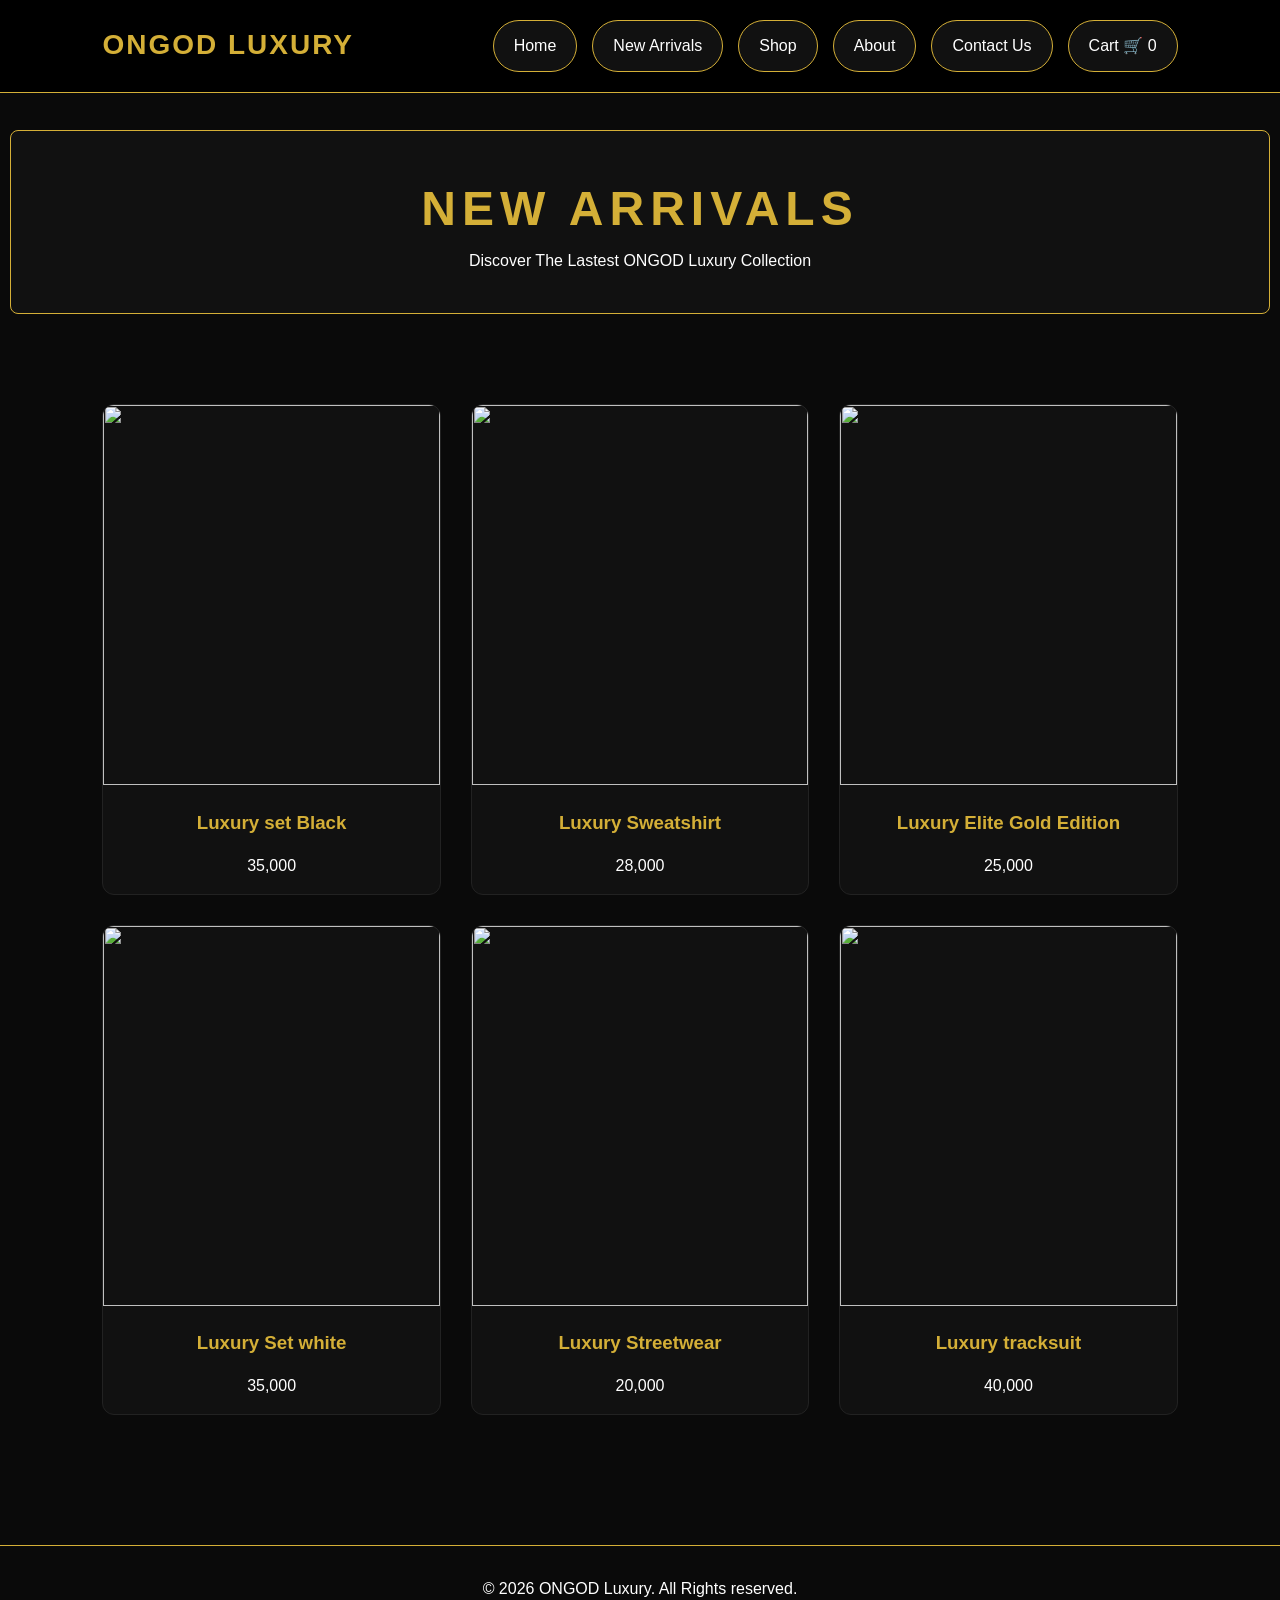
==== arrivals.html @ c8779386 "Add files via upload" ====
<!DOCTYPE html>
<html lang="en">
<head>
    <meta charset="UTF-8">
    <meta name="viewport" content="width=device-width, initial-scale=1.0">
    <title>ONGOD Luxury | New Arrivals</title>

    <link rel="stylesheet" href="style.css">

    <link href="https://fonts.googleapis.com/css2?family=Cinzel:wght@500;700&family=popins:wght@300;400;500;600&display=swap" rel="stylesheet">
</head>
<body>
    
    <header>
        <div class="logo">ONGOD LUXURY</div>

        <nav>
        <ul>
            <li><a href="index.html">Home</a></li>
            <li><a href="arrivals.html">New Arrivals</a></li>
            <li><a href="shop.html">Shop</a></li>
            <li><a href="about.html">About</a></li>
            <li><a href="contact.html">Contact Us</a></li>
            <li><a href="cart.html">Cart 🛒
                 <span id="cart-count">0</span>
            </a></li>
        </ul>
    </nav>
    </header>

    <section class="page-banner">
        <h1>NEW ARRIVALS</h1>

        <p>
            Discover The Lastest ONGOD Luxury Collection
        </p>
    </section>

    <section class="products">

        <div class="product-card">
            <img src="images/product1.jpg.jpeg" alt="">
            <h3>Luxury set Black</h3>
            <p>35,000</p>
        </div>

        <div class="product-card">
            <img src="images/product2.jpg.jpeg" alt="">
            <h3>Luxury Sweatshirt</h3>
            <p>28,000</p>
        </div>

        
        <div class="product-card">
            <img src="images/product3.jpg.jpeg" alt="">
            <h3>Luxury Elite Gold Edition</h3>
            <p>25,000</p>
        </div>


        
        <div class="product-card">
            <img src="images/product4.jpg.jpeg" alt="">
            <h3>Luxury Set white</h3>
            <p>35,000</p>
        </div>


        
        <div class="product-card">
            <img src="images/product5.jpg.jpeg" alt="">
            <h3>Luxury Streetwear</h3>
            <p>20,000</p>
        </div>

        
        <div class="product-card">
            <img src="images/product6.jpg.jpeg" alt="">
            <h3>Luxury tracksuit</h3>
            <p>40,000</p>
        </div>



    </section>

    <footer>
        <p>© 2026 ONGOD Luxury. All Rights reserved.</p>
    </footer>

    <script src="script.js"></script>
</body>
</html>
---- style.css ----
/* RESET */
*{
    margin: 0;
    padding: 0;
    box-sizing: border-box;
}

body{
    font-family: 'poppins', sans-serif;
    background:#0a0a0a;
    color:white;
    line-height: 1.6;
    padding-top: 120px;
}


header{
    display: flex;
    justify-content: space-between;
    align-items: center;
    padding: 20px 8%;
    border-bottom: 1px solid #d4af37;
    background: #000;

    position: fixed;
    top: 0;
    left: 0;
    width: 100%;

    z-index: 1000;
}

.logo{
    font-size: 28px;
    font-weight: 700;
    color: #d4af37;
    letter-spacing: 2px;
}

nav ul{
    display: flex;
    list-style: none;
    gap: 15px;
}

nav ul li a{
    color: white;
    text-decoration: none;
    transition: 3s;
    display: block;
    background: #111;
    padding: 12px 20px;
    border-radius: 30px;
    border: 1px solid #d4af37;
}

nav ul li a:hover{
    background: #d4af37;
    color: #000;
}

nav ul li a{
    transition: 0.3s ease;
}


.hero{
    height: 90vh;
    display: flex;
    justify-content: center;
    align-items: center;
    text-align: center;
    padding: 20px;
}

.hero-content h1{
    font-size: 4rem;
    color: #d4af37;
    margin-bottom: 20px;
}

.hero-content p{
    font-size: 1.2rem;
    margin-bottom: 30px;
}


.btn{
    display: inline-block;
    padding: 14px 35px;
    background: #d4af37;
    color: #000;
    text-decoration: none;
    border-radius: 5px;
    font-weight: 600;
    transition: 3s;
}

.btn:hover{
    transform: translateY(-3px);
}


section{
    padding: 80px 8%;
}


section h2{
    text-align: center;
    margin-bottom: 40px;
    color: #d4af37;
}



.featured-grid,
.products{
    display: grid;
    grid-template-columns: repeat(auto-fit,minmax(280px,1fr));
    gap: 30px;
}



.card,
.product-card{
    background: #111;
    border: 1px solid #222;
    border-radius: 12px;
    overflow: hidden;
    text-align: center;
    transition: 3s;
}





.card:hover,
.product-card:hover{
    transform: translateY(-8px);
}

.card img,
.product-card img{
    width: 100%;
    height: 380px;
    object-fit: cover;
}

.Card h3,
.product-card h3{
    padding: 15px;
    color: #d4af37;
}

.product-card p{
    margin-bottom: 15px;
}





.add-cart,
.whatsapp-btn,
.contact-form button{
    background: #d4af37;
    color: #000;
    border: none;
    padding: 12px 25px;
    cursor: pointer;
    border-radius: 5px;
    font-weight: 600;
    margin-bottom: 20px;
}



.page-banner{
    text-align: center;
    padding: 40px 20px;
    background: #111;
    border: 1px solid #d4af37;
    border-radius: 8px;
    margin: 10px;
}

.page-banner h1{
    color: #d4af37;
    font-size: 3rem;
    letter-spacing: 6px;
}


.about-content{
    max-width: 900px;
    margin: auto;
}

.about-content h2{
    margin-top: 30px;
}



.contact-section{
    display: grid;
    grid-template-columns: 1fr 1fr;
    gap: 40px;
}


.contact-form{
    display: flex;
    flex-direction: column;
}


.contact-form input,
.contatc-form textarea{
    padding: 15px;
    margin-bottom: 15px;
    border: none;
    border-radius: 5px;
}






.cart-container{
    max-width: 800px;
    margin: auto;
}


.cart-item{
    background: #111;
    padding: 20px;
    margin-bottom: 20px;
    border-radius: 10px;
    gap: 20px;
    display: flex;
    align-items: center;
}

.cart-image{
    width: 100px;
    height: 100px;
    object-fit: cover;
    border-radius: 10px;
}

.cart-item button{
    padding: 8px 12px;
    margin: 5px;
    border: none;
    border-radius: 5px;
    cursor: pointer;
    background: #d4af37;
    color: #000;
    font-weight: bold;
}

.cart-total{
    margin-top: 30px;
    text-align: center;
}


footer{
    text-align: center;
    padding: 30px;
    border-top: 1px solid #d4af37;
    margin-top: 50px;
}


@media(max-width:768px){
    header{
        flex-direction: column;
        gap: 20px;
    }

    nav ul{
        flex-wrap: wrap;
        justify-content: center;
    }

    .hero-content h1{
        font-size: 2.5rem;
    }

    .contact-section{
        grid-template-columns: 1fr;
    }
}

.product-card,
.card{
    transition: 0.3s ease;
}

.product-card:hover,
.card:hover{
   transform: translateY(-10px);
   box-shadow: 0 10px 25px rgba(212,175,55,0.3);
}

.btn,
.add-cart,
.whatapp-btn{
    transition: 0.3s ease;
}

.btn:hover,
.add-cart:hover,
.whatapp-btn:hover{
    transform: scale(1.05);
}

.whatapp-btn{
    background-color: #d4af37; /* Gold */
    color: black;
    border: none;
    padding: 12px 20px;
    border-radius: 30px;
    font-size: 16px;
    cursor: pointer;
    font-weight: bold;
    transition: 0.3s;
}

.whatapp-btn:hover{
    transform: scale(1.05);
}
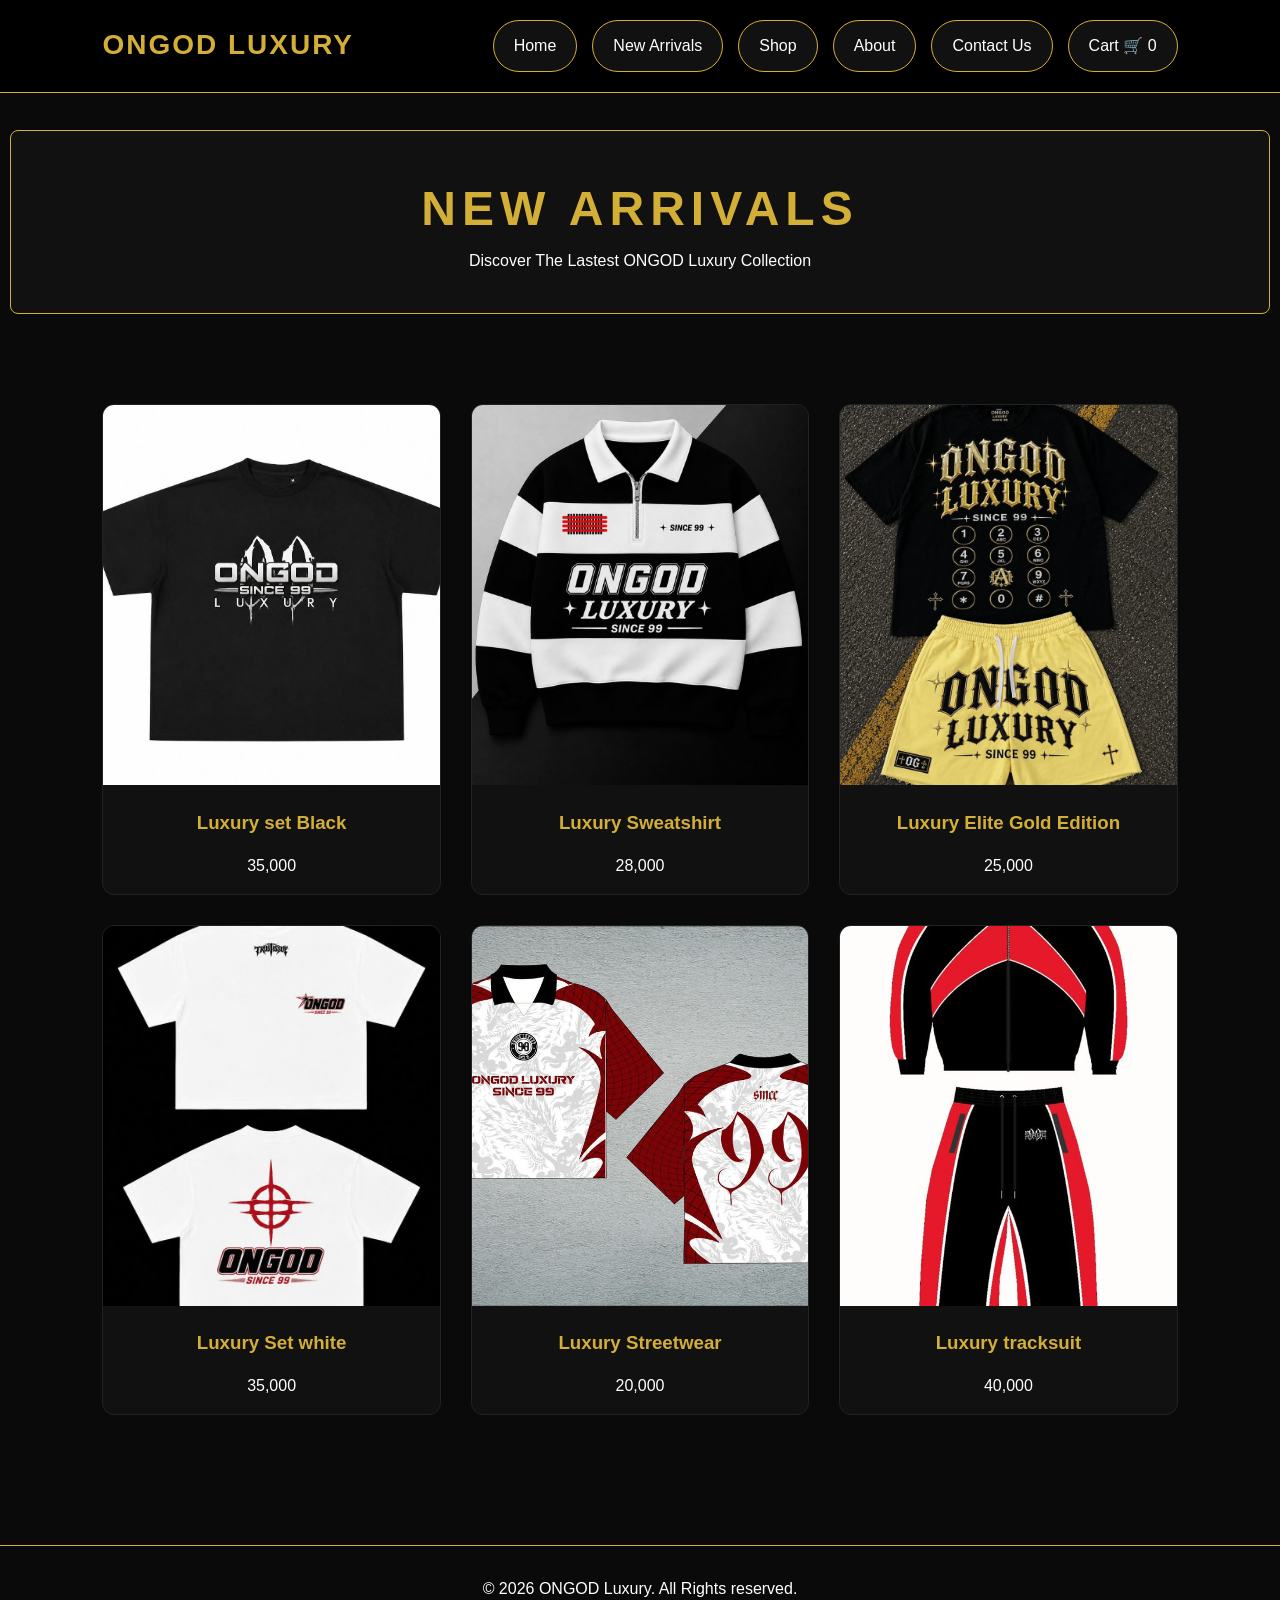
==== commit 8e458440: "Update arrivals.html" ====
--- a/arrivals.html
+++ b/arrivals.html
@@ -39,20 +39,20 @@
     <section class="products">
 
         <div class="product-card">
-            <img src="images/product1.jpg.jpeg" alt="">
+            <img src="product1.jpg.jpeg" alt="">
             <h3>Luxury set Black</h3>
             <p>35,000</p>
         </div>
 
         <div class="product-card">
-            <img src="images/product2.jpg.jpeg" alt="">
+            <img src="product2.jpg.jpeg" alt="">
             <h3>Luxury Sweatshirt</h3>
             <p>28,000</p>
         </div>
 
         
         <div class="product-card">
-            <img src="images/product3.jpg.jpeg" alt="">
+            <img src="product3.jpg.jpeg" alt="">
             <h3>Luxury Elite Gold Edition</h3>
             <p>25,000</p>
         </div>
@@ -60,7 +60,7 @@
 
         
         <div class="product-card">
-            <img src="images/product4.jpg.jpeg" alt="">
+            <img src="product4.jpg.jpeg" alt="">
             <h3>Luxury Set white</h3>
             <p>35,000</p>
         </div>
@@ -68,14 +68,14 @@
 
         
         <div class="product-card">
-            <img src="images/product5.jpg.jpeg" alt="">
+            <img src="product5.jpg.jpeg" alt="">
             <h3>Luxury Streetwear</h3>
             <p>20,000</p>
         </div>
 
         
         <div class="product-card">
-            <img src="images/product6.jpg.jpeg" alt="">
+            <img src="product6.jpg.jpeg" alt="">
             <h3>Luxury tracksuit</h3>
             <p>40,000</p>
         </div>
@@ -90,4 +90,4 @@
 
     <script src="script.js"></script>
 </body>
-</html>+</html>
